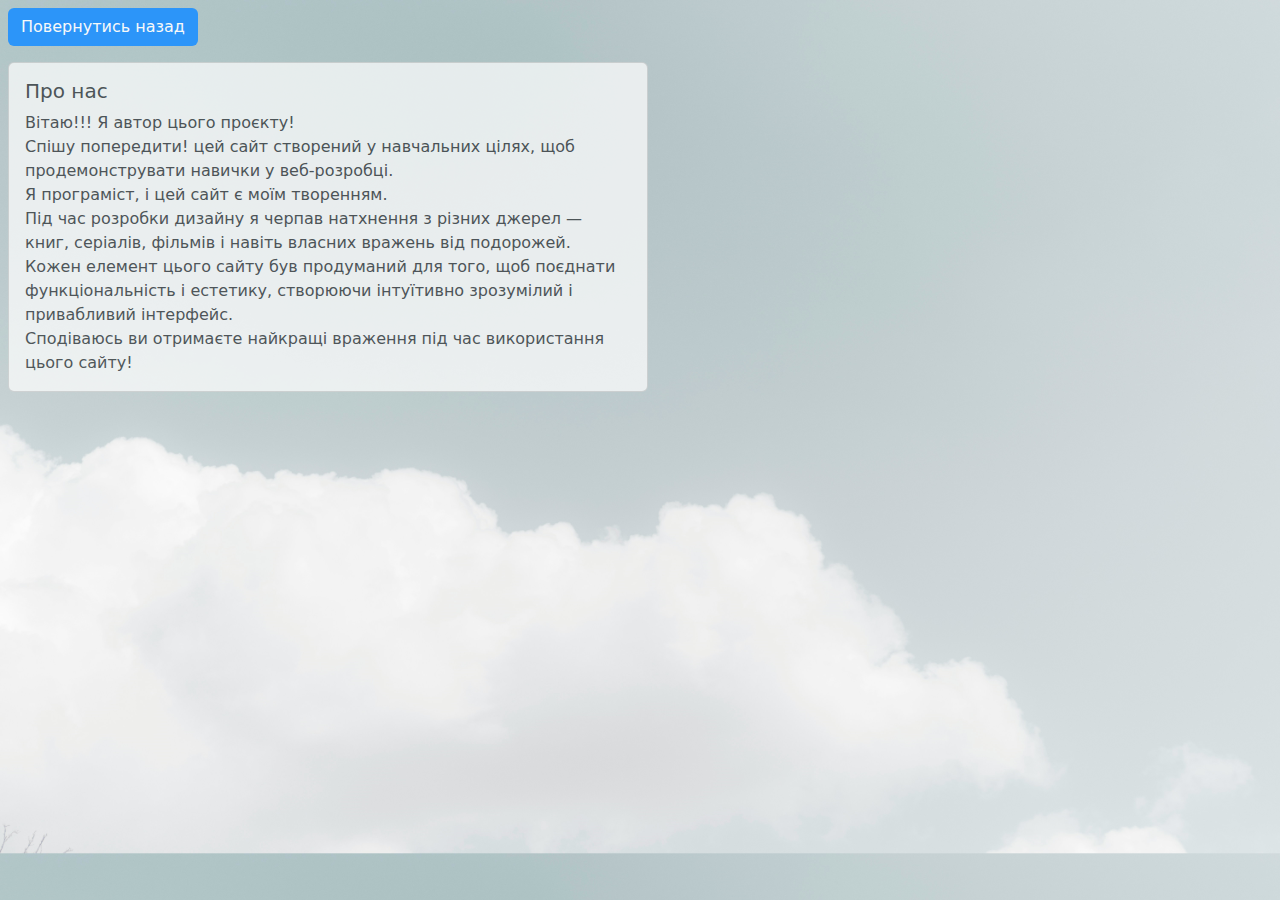
==== about.html @ 63fd1ccc "Додавання переходів по посиланням" ====
<!DOCTYPE html>
<html lang="en">
<head>
    <meta charset="UTF-8">
    <meta name="viewport" content="width=device-width, initial-scale=1.0">
    <title>Про нас</title>
    <link href="https://cdn.jsdelivr.net/npm/bootstrap@5.3.3/dist/css/bootstrap.min.css" rel="stylesheet" integrity="sha384-QWTKZyjpPEjISv5WaRU9OFeRpok6YctnYmDr5pNlyT2bRjXh0JMhjY6hW+ALEwIH" crossorigin="anonymous">
<script src="https://cdn.jsdelivr.net/npm/bootstrap@5.3.3/dist/js/bootstrap.bundle.min.js" integrity="sha384-YvpcrYf0tY3lHB60NNkmXc5s9fDVZLESaAA55NDzOxhy9GkcIdslK1eN7N6jIeHz" crossorigin="anonymous"></script>
    <style>
        body{
            background-image: url(milad-fakurian-UiiHVEyxtyA-unsplash.jpg);
            background-size: cover;
        }
    </style>
</head>
<body>
    <a href="index.html" class="btn m-2" style="background-color: #1E90FF; color: white; opacity: 0.9;" >Повернутись назад</a>
    <div class="card w-50 m-2" style="opacity: 0.7;">
        <div class="card-body">
          <h5 class="card-title">Про нас</h5>
          <p class="card-text">
            Вітаю!!! Я автор цього проєкту!<br>
            Спішу попередити! цей сайт створений у навчальних цілях, щоб продемонструвати навички у веб-розробці.<br>
             Я програміст, і цей сайт є моїм творенням.<br>
             Під час розробки дизайну я черпав натхнення з різних джерел — книг, серіалів, фільмів і навіть власних вражень від подорожей. <br>
             Кожен елемент цього сайту був продуманий для того, щоб поєднати функціональність і естетику, створюючи інтуїтивно зрозумілий і привабливий інтерфейс.<br>
             Сподіваюсь ви отримаєте найкращі враження під час використання цього сайту!
          </p>
        </div>
      </div>

</body>
</html>
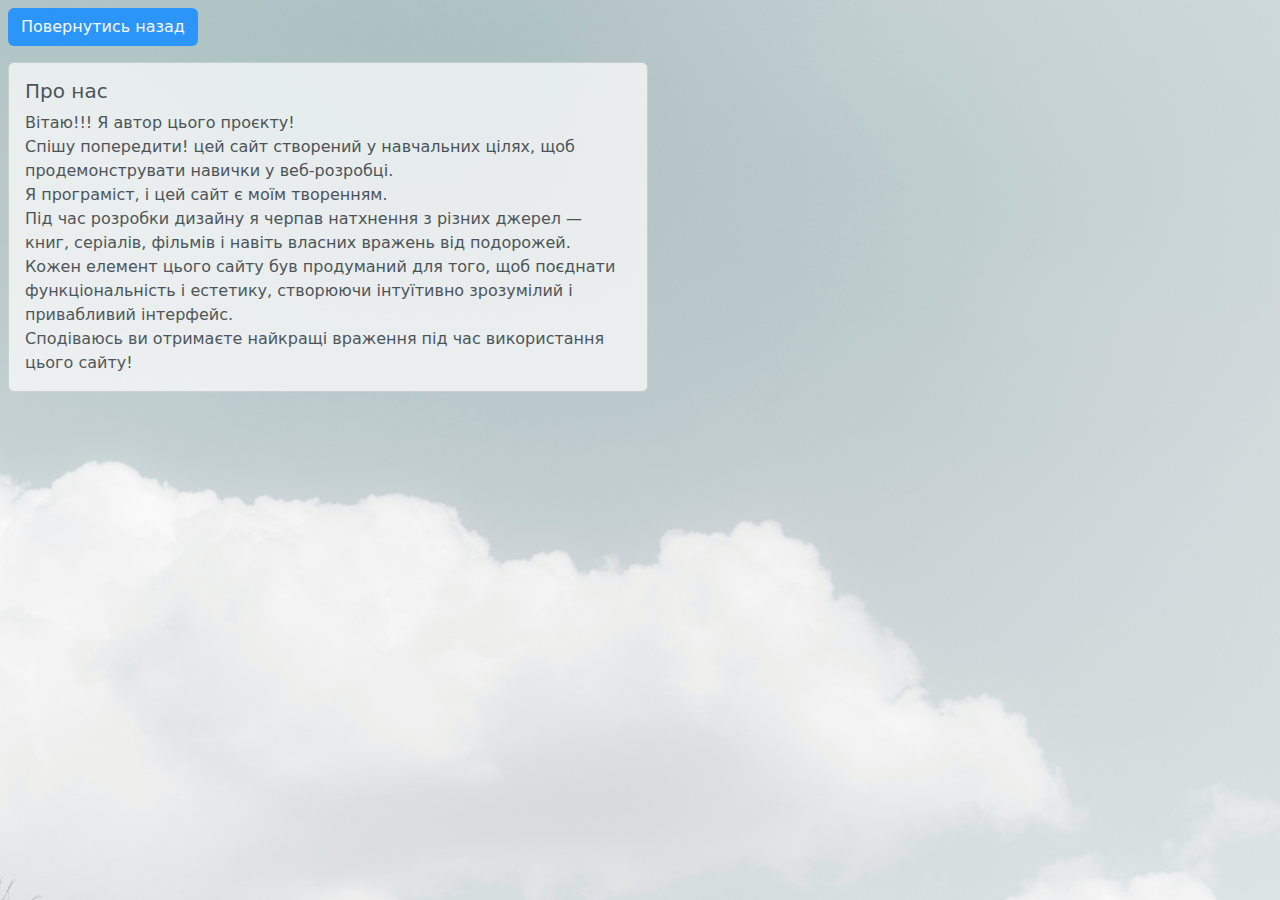
==== commit df219528: "=)" ====
--- a/about.html
+++ b/about.html
@@ -10,6 +10,9 @@
         body{
             background-image: url(milad-fakurian-UiiHVEyxtyA-unsplash.jpg);
             background-size: cover;
+            background-position: center; 
+            background-attachment: fixed; 
+            background-repeat: no-repeat;
         }
     </style>
 </head>
